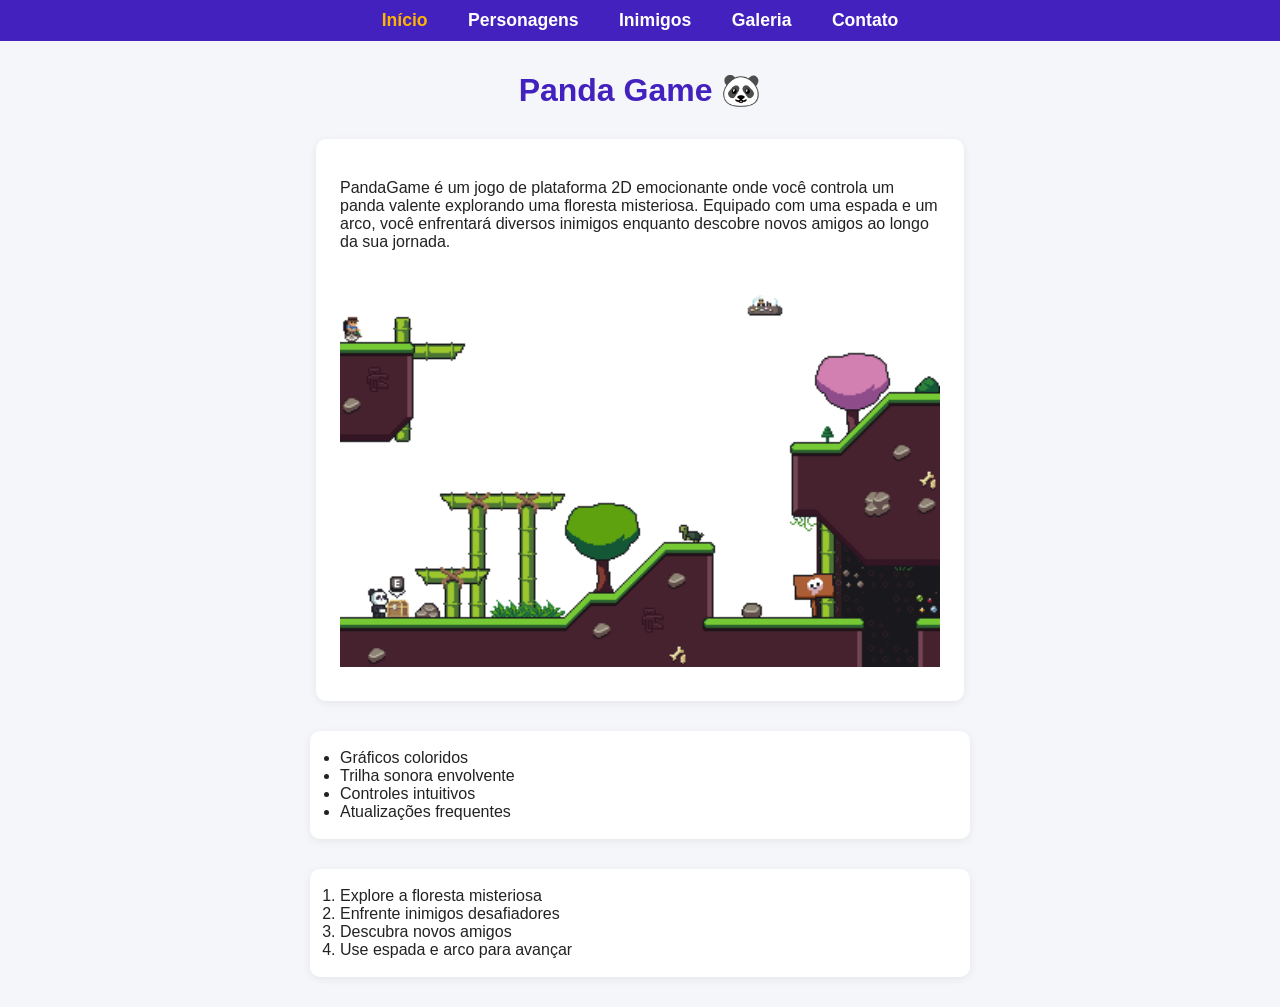
==== index.html @ da8a17da "Add initial game files, including HTML pages, CSS, JavaScript, and assets - Created main game struct" ====
<!DOCTYPE html>
<html>

<head>
    <meta charset='utf-8'>
    <meta http-equiv='X-UA-Compatible' content='IE=edge'>
    <title>Panda Game</title>
    <meta name='viewport' content='width=device-width, initial-scale=1'>
    <link rel='stylesheet' type='text/css' media='screen' href='main.css'>
    <script src='main.js'></script>
</head>

<body>
    <nav>
        <a href="index.html">Início</a>
        <a href="personagens.html">Personagens</a>
        <a href="inimigos.html">Inimigos</a>
        <a href="galeria.html">Galeria</a>
        <a href="contato.html">Contato</a>
    </nav>
    <h1>Panda Game 🐼</h1>
    <section>
        <p>PandaGame é um jogo de plataforma 2D emocionante onde você controla um panda valente explorando uma floresta
            misteriosa. Equipado com uma espada e um arco, você enfrentará diversos inimigos enquanto descobre novos
            amigos ao longo da sua jornada.</p>
        <img src="Sprites/representação-2.png" alt="Panda principal" class="sprite-img"
            style="width: 100%; height: auto; display: block;">
    </section>
    <ul>
        <li>Gráficos coloridos</li>
        <li>Trilha sonora envolvente</li>
        <li>Controles intuitivos</li>
        <li>Atualizações frequentes</li>
    </ul>
    <ol>
        <li>Explore a floresta misteriosa</li>
        <li>Enfrente inimigos desafiadores</li>
        <li>Descubra novos amigos</li>
        <li>Use espada e arco para avançar</li>
    </ol>
</body>

</html>
---- main.css ----
body {
    font-family: 'Segoe UI', Arial, sans-serif;
    background: #f4f6fa;
    margin: 0;
    color: #222;
}

nav {
    background: #4321be;
    padding: 10px 0;
    text-align: center;
    margin-bottom: 30px;
}

nav a {
    color: #fff;
    text-decoration: none;
    margin: 0 18px;
    font-weight: bold;
    font-size: 1.1em;
    transition: color 0.2s;
}

nav a:hover,
nav a.active {
    color: #ffb300;
}

h1 {
    text-align: center;
    color: #4321be;
    margin-top: 0;
}

section {
    margin: 30px auto;
    max-width: 600px;
    background: #fff;
    border-radius: 10px;
    box-shadow: 0 2px 8px #0001;
    padding: 24px;
}

.sprite-img {
    width: 120px;
    height: auto;
    margin: 10px 0;
    display: block;
}

.voltar {
    display: block;
    margin: 30px auto 0 auto;
    width: fit-content;
    background: #4321be;
    color: #fff;
    padding: 8px 18px;
    border-radius: 6px;
    text-decoration: none;
    font-weight: bold;
    transition: background 0.2s;
}

.voltar:hover {
    background: #2d157a;
}

ul,
ol {
    max-width: 600px;
    margin: 0 auto 30px auto;
    background: #fff;
    border-radius: 10px;
    box-shadow: 0 2px 8px #0001;
    padding: 18px 30px;
}

video,
audio {
    display: block;
    margin: 18px auto;
}

@media (max-width: 700px) {

    section,
    ul,
    ol {
        max-width: 95vw;
        padding: 10px;
    }

    .sprite-img {
        width: 80px;
    }
}

/* Pixel-art / sprite helpers */
.pixelated {
    image-rendering: pixelated;
    image-rendering: crisp-edges;
}

.sprite-frame {
    display: inline-block;
    overflow: hidden;
    vertical-align: middle;
}

.sprite-frame img {
    display: block;
    position: relative;
    left: 0;
    top: 0;
}
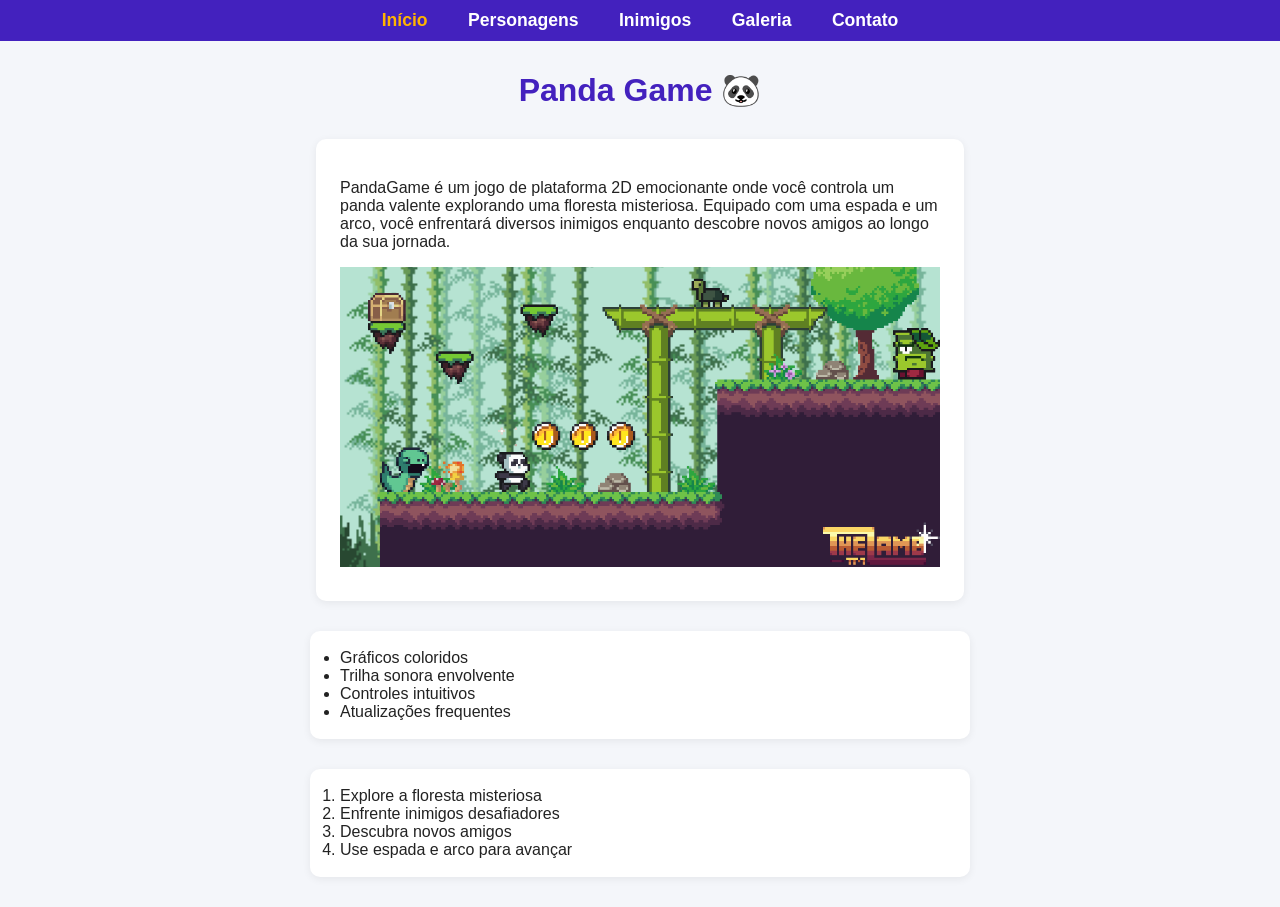
==== commit a4fa3d1a: "Add game scene and thumbnail images for Panda Game" ====
--- a/index.html
+++ b/index.html
@@ -23,7 +23,7 @@
         <p>PandaGame é um jogo de plataforma 2D emocionante onde você controla um panda valente explorando uma floresta
             misteriosa. Equipado com uma espada e um arco, você enfrentará diversos inimigos enquanto descobre novos
             amigos ao longo da sua jornada.</p>
-        <img src="Sprites/representação-2.png" alt="Panda principal" class="sprite-img"
+        <img src="Sprites/game_scene-xh6pddtr.png" alt="Panda principal" class="sprite-img"
             style="width: 100%; height: auto; display: block;">
     </section>
     <ul>
